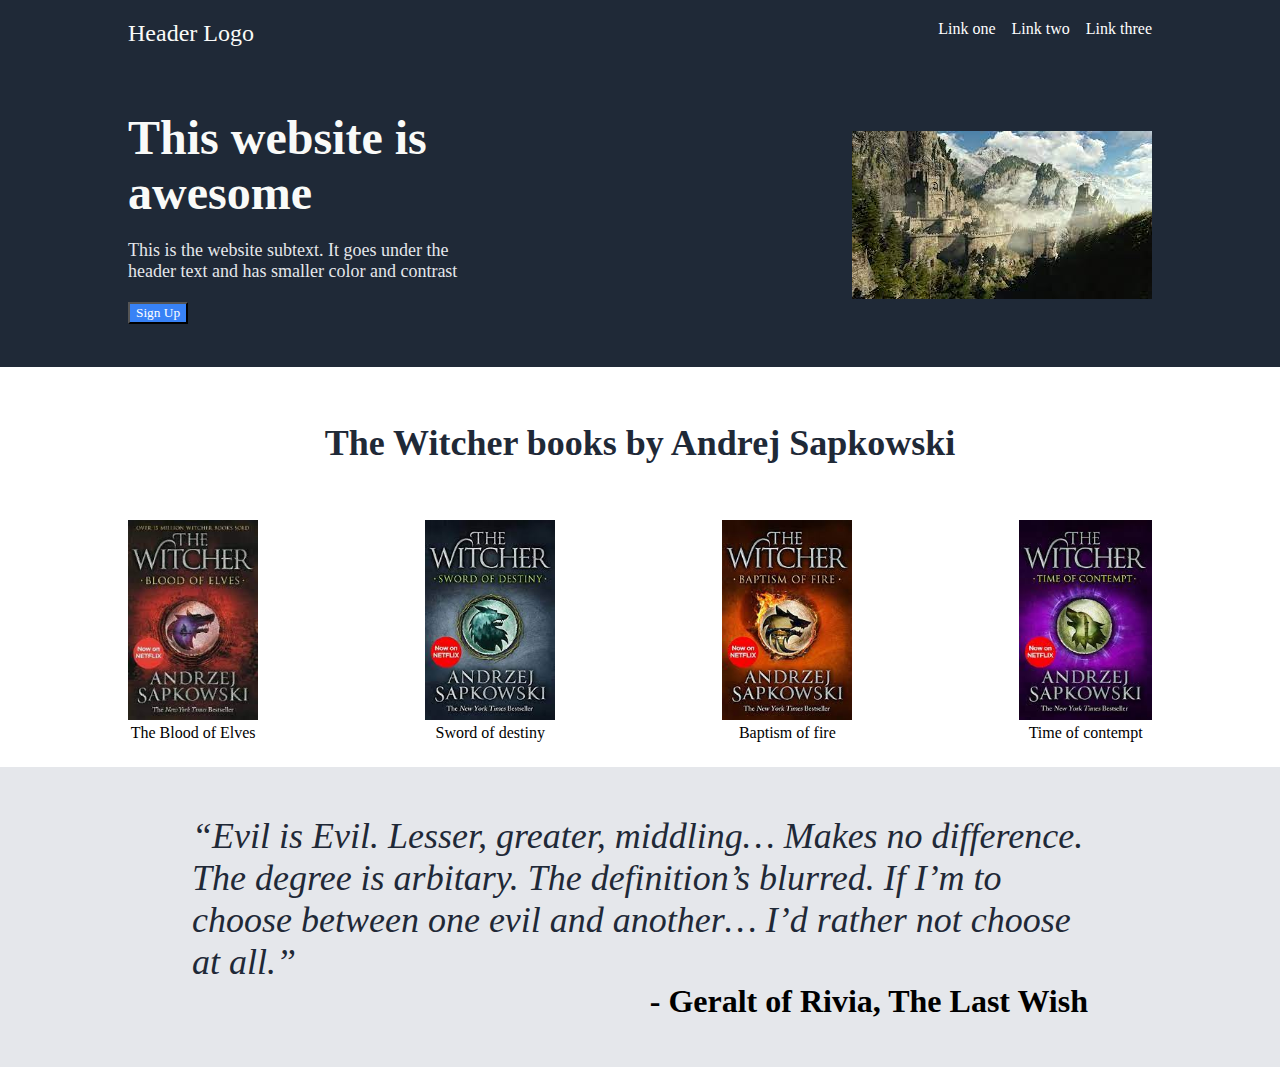
==== index.html @ 420cf6b3 "created 3 sections and styles on landing page" ====
<!DOCTYPE html>
<html lang="en">
<head>
    <meta charset="UTF-8">
    <meta http-equiv="X-UA-Compatible" content="IE=edge">
    <meta name="viewport" content="width=device-width, initial-scale=1.0">
    <title>The Witcher Universe</title>
    <link rel="stylesheet" href="style.css">
</head>
<body>
    <div class ="headercontainer">
        <div class="header">
            <div class="headerlogo">
                Header Logo
            </div>
            <div class="header-links">
            <a href="#">Link one</a>
            <a href="#">Link two</a> 
            <a href="#">Link three</a>   
            </div>
        </div>
        <div class="headercontentcontainer">
            <div class="headercontent">
                <p class="headertext-main">This website is awesome</p>
                <p class="headertext-secondary">This is the website subtext. It goes under the header text and has smaller color and contrast</p>
                <button class="signup">Sign Up</button>
            </div>   
        <div class="headerimage">
        <img src="images/kaermorhen.jpeg"/>
        </div>
    </div>
    </div>
    <div class="infosection">
        <div class="infoheader">
         <p>The Witcher books by Andrej Sapkowski</p>   
        </div>
        <div class="infocontent">
            <div class="infoimage">
                <img src="images/bloodofelves.jpeg" alt="Blood of elves">
                <p>The Blood of Elves</p>   
            </div>
            <div class="infoimage">
                <img src="images/swordofdestiny.jpeg" alt="Sword of destiny">
                <p>Sword of destiny</p>   
            </div>
            <div class="infoimage">
                <img src="images/baptismoffire.jpeg" alt="Baptism of fire">
                <p>Baptism of fire</p>   
            </div>
            <div class="infoimage">
                <img src="images/timeofcontempt.jpeg" alt="Time of contempt">
                <p>Time of contempt</p>   
            </div>
        </div>
    </div>
    <div class="quotesection">
    <div>
        <p class="quote">“Evil is Evil. Lesser, greater, middling… Makes no difference. The degree is arbitary. The definition’s blurred. If I’m to choose between one evil and another… I’d rather not choose at all.”</p>
        <p class="author">- Geralt of Rivia, The Last Wish</p>  
    </div>
    </div>
</body>
</html>
---- style.css ----
* {
    margin: 0px;
    font-family: Arvo;
    /* border: 1px solid gray; */
  }
.headercontainer{
    background-color: #1F2937;
}
.header{
    display:flex;
    justify-content: space-between; 
    margin:auto;
    padding: 20px 0px;  
    width:80%;
}
.headerlogo{
    font-size:24px;
    color:#F9FAF8;
}
.header-links{
    display:flex;
    gap:16px;
    justify-content: space-around;
}
.header-links a{
    text-decoration: none;
    color:white;
}
.headercontentcontainer{
    display: flex;
    margin: auto;
    width: 80%;
    height: 300px;
    justify-content: space-between;
    align-items: center;
}
.headercontent{
    width:35%;
}
.headertext-secondary{
    margin:20px 0px;
    font-size: 18px;
    color:#E5E7EB;
}
.headertext-main{
    font-size: 48px;
    font-weight:800;
    color:#F9FAF8;
}
.signup{
    background-color: #3882F6;
    color:white;
}
img {
    max-width: 100%;
    height: auto;
   }
.infosection{
    width:80%;
    margin:auto;
    display: flex;
    flex-direction: column;
    justify-content: space-evenly;
    height:400px;
}
.infoheader{
    margin: 30px 0px;
    text-align: center;
    font-size:36px;
    font-weight:800;
    color:#1F2937;
}
.infocontent{
    display:flex;
    text-align:center;
    justify-content: space-between;
    align-items: center;
    gap:30px;
}
.infocontent img{
    height:200px;
}
.quotesection{
    height:300px;
    background-color: #E5E7EB;
    display:flex;
    flex-direction: column;
    justify-content: center;
    align-items: center;
}
.quote{
    font-size: 36px;
    font-weight:300;
    font-style:italic;
    color:#1F2937;
}
.author{
    float:right;
    font-size: 32px;
    font-weight: bolder;
}
.quotesection div{
    width:70%;
}
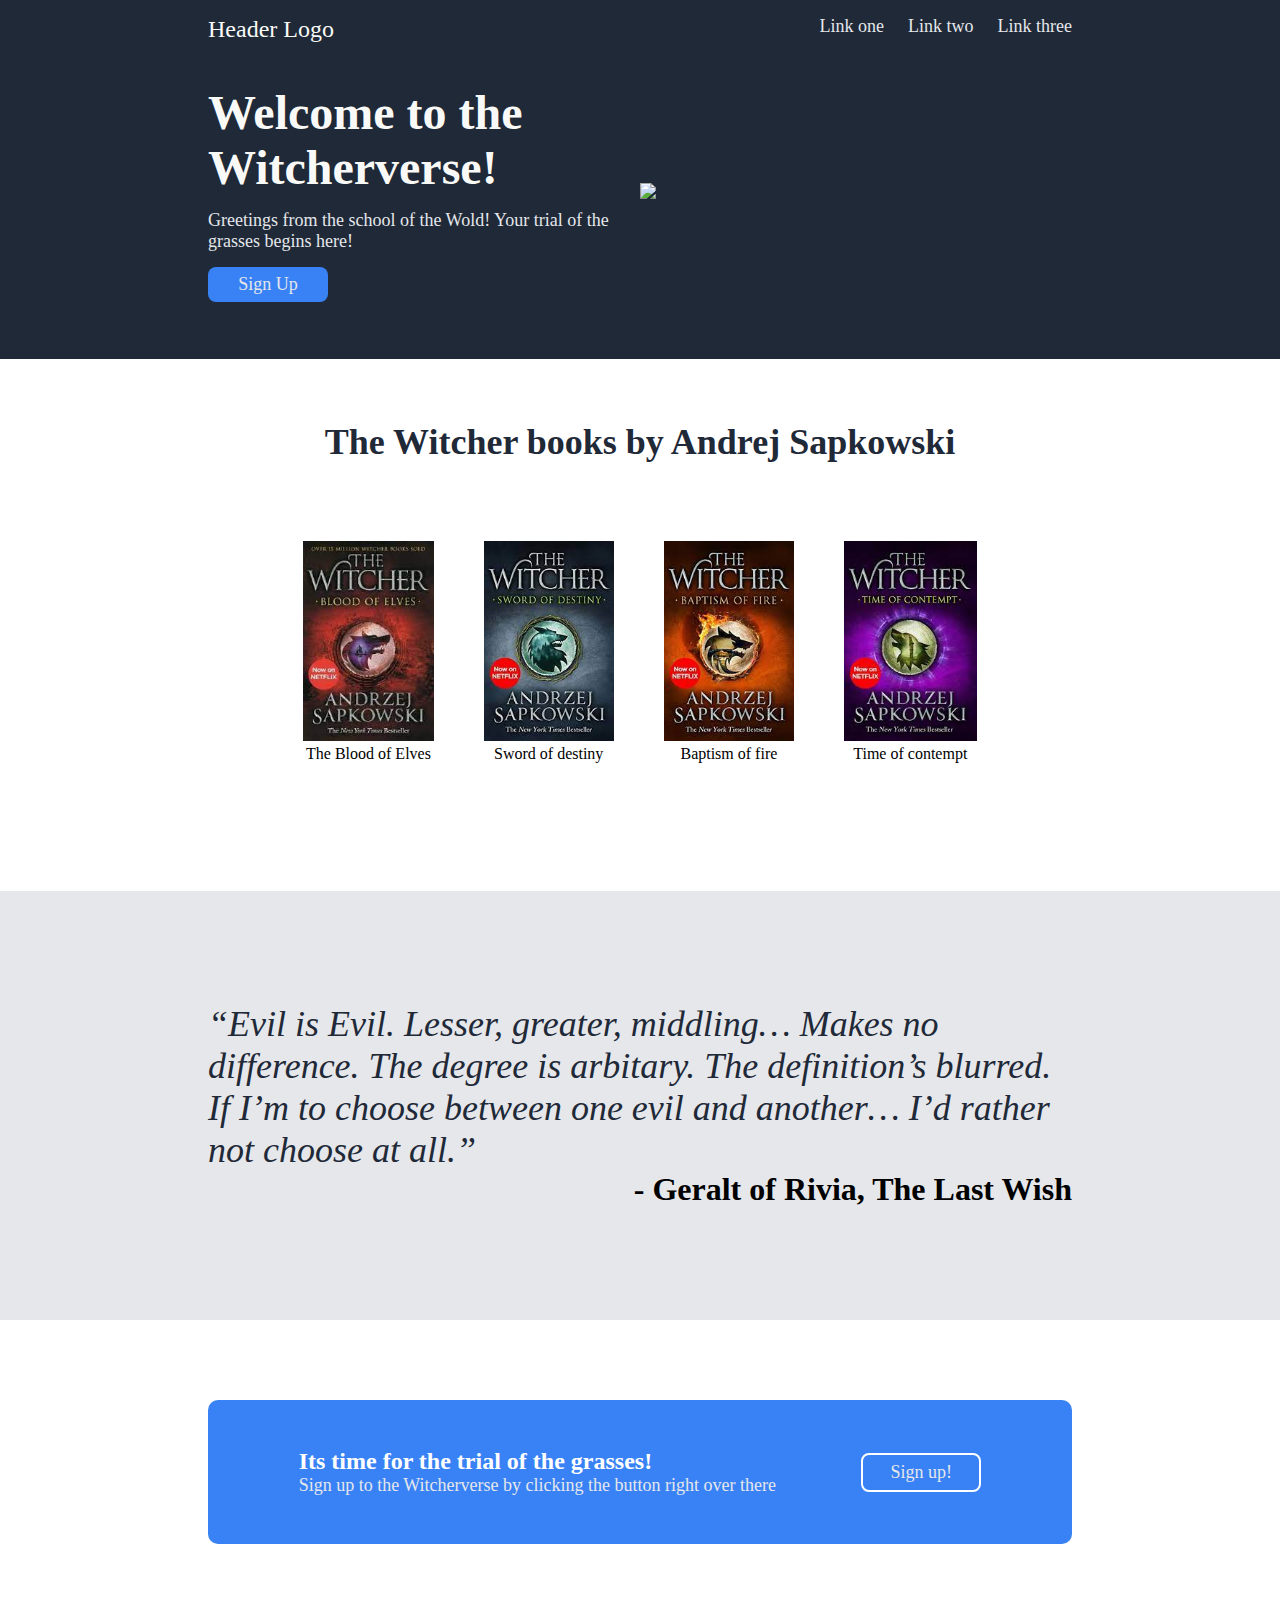
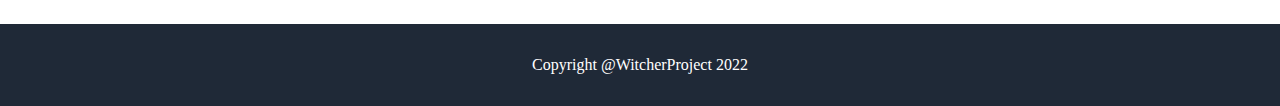
==== commit a3021d67: "Commit Landing page project" ====
--- a/index.html
+++ b/index.html
@@ -14,19 +14,21 @@
                 Header Logo
             </div>
             <div class="header-links">
-            <a href="#">Link one</a>
-            <a href="#">Link two</a> 
-            <a href="#">Link three</a>   
+            <ul>
+            <li><a href="#">Link one</a></li>
+            <li><a href="#">Link two</a></li>
+            <li><a href="#">Link three</a></li> 
             </div>
+            </ul>
         </div>
         <div class="headercontentcontainer">
             <div class="headercontent">
-                <p class="headertext-main">This website is awesome</p>
-                <p class="headertext-secondary">This is the website subtext. It goes under the header text and has smaller color and contrast</p>
-                <button class="signup">Sign Up</button>
+                <p class="headertext-main">Welcome to the Witcherverse!</p>
+                <p class="secondary">Greetings from the school of the Wold! Your trial of the grasses begins here!</p>
+                <button class="secondary">Sign Up</button>
             </div>   
         <div class="headerimage">
-        <img src="images/kaermorhen.jpeg"/>
+        <img src="images/kaermorhen2.jpeg"/>
         </div>
     </div>
     </div>
@@ -59,5 +61,17 @@
         <p class="author">- Geralt of Rivia, The Last Wish</p>  
     </div>
     </div>
+    <div class="signupcontainer">
+        <div class="signupsection">
+            <div>
+            <p><strong>Its time for the trial of the grasses!</p></strong>
+            <p class="secondary">Sign up to the Witcherverse by clicking the button right over there</p> 
+            </div>
+            <button class="secondary">Sign up!</button>
+        </div>
+    </div>
+    <div class="footer">
+    <p>Copyright @WitcherProject 2022</p>
+    </div>
 </body>
 </html>--- a/style.css
+++ b/style.css
@@ -5,37 +5,33 @@
   }
 .headercontainer{
     background-color: #1F2937;
+    padding:1em 13em;
 }
 .header{
     display:flex;
     justify-content: space-between; 
     margin:auto;
-    padding: 20px 0px;  
-    width:80%;
 }
 .headerlogo{
     font-size:24px;
     color:#F9FAF8;
 }
-.header-links{
-    display:flex;
-    gap:16px;
-    justify-content: space-around;
-}
-.header-links a{
-    text-decoration: none;
-    color:white;
+.header-links ul{
+    list-style-type: none;
+    display: flex;
+    gap: 1.5em;
 }
 .headercontentcontainer{
     display: flex;
     margin: auto;
-    width: 80%;
     height: 300px;
     justify-content: space-between;
     align-items: center;
 }
 .headercontent{
-    width:35%;
+    display:flex;
+    flex-direction: column;
+    gap:15px;
 }
 .headertext-secondary{
     margin:20px 0px;
@@ -47,21 +43,25 @@
     font-weight:800;
     color:#F9FAF8;
 }
-.signup{
-    background-color: #3882F6;
-    color:white;
+.headercontent button{
+    border:none;
+}
+.headerimage{
+    flex-shrink:0;
+    width:50%;
 }
 img {
     max-width: 100%;
     height: auto;
    }
 .infosection{
-    width:80%;
+    padding:2em 13em;
     margin:auto;
     display: flex;
     flex-direction: column;
-    justify-content: space-evenly;
-    height:400px;
+    justify-content: space-around;
+    align-items: center;
+    flex:1;
 }
 .infoheader{
     margin: 30px 0px;
@@ -71,17 +71,21 @@
     color:#1F2937;
 }
 .infocontent{
-    display:flex;
-    text-align:center;
-    justify-content: space-between;
+    display: flex;
+    justify-content: center;
     align-items: center;
-    gap:30px;
+    flex-wrap: wrap;
+    margin: 3em 0 6em 0;
+    gap:50px;
 }
 .infocontent img{
     height:200px;
 }
+.infoimage{
+    text-align: center;
+}
 .quotesection{
-    height:300px;
+    padding:7em 13em;
     background-color: #E5E7EB;
     display:flex;
     flex-direction: column;
@@ -99,6 +103,52 @@
     font-size: 32px;
     font-weight: bolder;
 }
+/*
 .quotesection div{
     width:70%;
+}
+*/
+.signupcontainer{
+    padding: 5em 13em;
+    display:flex;
+    align-items: center;
+    justify-content: center;
+}
+.signupsection{
+    background-color: #3882F6;
+    display:flex;
+    align-items:center;
+    justify-content: space-around;
+    padding: 3em;
+    flex:1;
+    border-radius: 10px;
+}
+
+.secondary,
+a:link {
+    font-size: 18px;
+    color: #E5E7EB;
+    text-decoration: none;
+}
+strong {
+    font-size: 24px;
+    color: #FFF;
+}
+button {
+    padding: 7px 1em;
+    width: 120px;
+    background-color: #3882F6;
+    border-radius: 8px;
+}
+.signupsection button{
+    border: 2px solid #FFF;
+}
+/* FOOTER */
+.footer {
+    background-color: #1f2937;
+    color: #FFF;
+    display: flex;
+    justify-content: center;
+    align-items: center;
+    padding: 2em 0;
 }